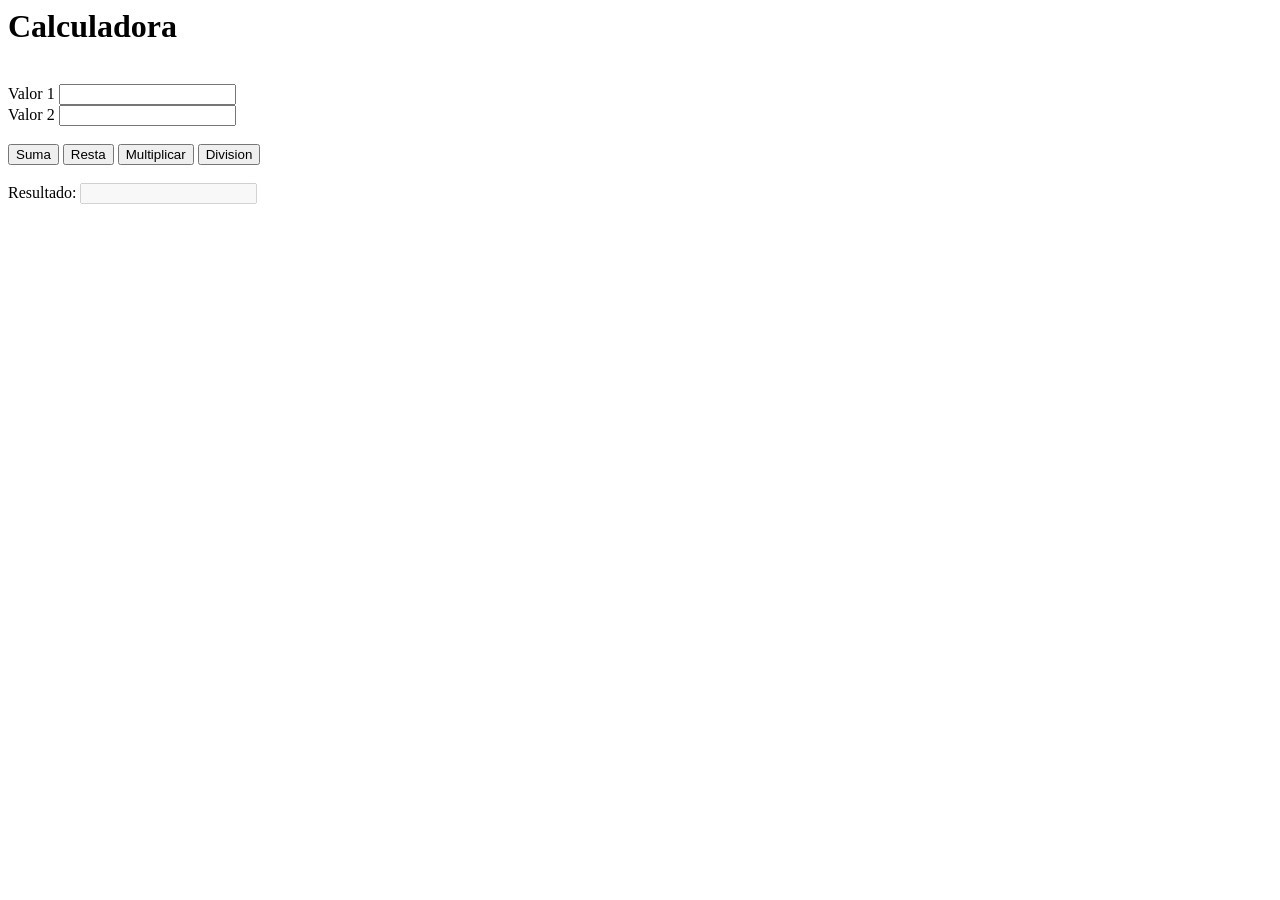
==== 03022026/index2.html @ 3ed95543 "calculadora" ====
<DOCTYPE html>
    <html>
        <head>
            <title>Calculadora</title>
        </head>
        <body>
            <h1>Calculadora</h1>
            <br>
            <label>Valor 1</label>
            <input type="text" id="cajaValorUno"></input>
            <br>
            <label>Valor 2</label>
            <input type="text" id="cajaValorDos"></input>
            <br>
            <br>
            <button onclick="suma();">Suma</button> 
            <button onclick="resta();">Resta</button> 
            <button onclick="multiplicar();">Multiplicar</button> 
            <button onclick="division();">Division</button> 
            <script src="calculadora.js"></script>
            <br>
            <br>
            <label>Resultado: </label>
            <input type="text" id="cajaresultado" disabled></input>
        </body>
    </html>
</DOCTYPE>
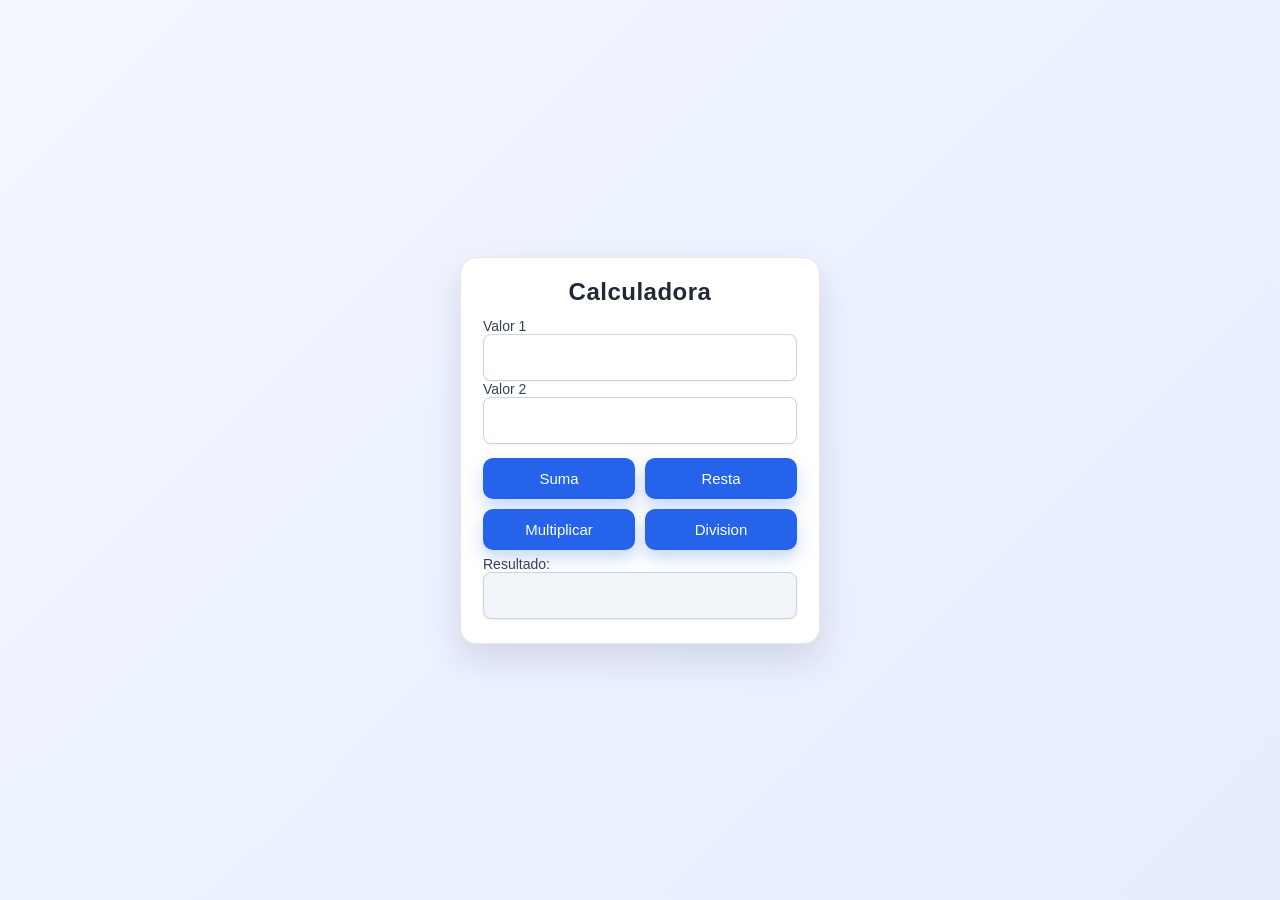
==== commit f6967d4d: "se cambio estilo final" ====
--- a/03022026/index2.html
+++ b/03022026/index2.html
@@ -2,26 +2,25 @@
     <html>
         <head>
             <title>Calculadora</title>
+            <link rel="stylesheet" href="style.css">
         </head>
         <body>
-            <h1>Calculadora</h1>
-            <br>
-            <label>Valor 1</label>
-            <input type="text" id="cajaValorUno"></input>
-            <br>
-            <label>Valor 2</label>
-            <input type="text" id="cajaValorDos"></input>
-            <br>
-            <br>
-            <button onclick="suma();">Suma</button> 
-            <button onclick="resta();">Resta</button> 
-            <button onclick="multiplicar();">Multiplicar</button> 
-            <button onclick="division();">Division</button> 
-            <script src="calculadora.js"></script>
-            <br>
-            <br>
-            <label>Resultado: </label>
-            <input type="text" id="cajaresultado" disabled></input>
+            <div class="card">
+                <h1>Calculadora</h1>
+                <label>Valor 1</label>
+                <input type="text" id="cajaValorUno"></input>
+                <label>Valor 2</label>
+                <input type="text" id="cajaValorDos"></input>
+                <div class="buttons">
+                    <button onclick="suma();">Suma</button> 
+                    <button onclick="resta();">Resta</button> 
+                    <button onclick="multiplicar();">Multiplicar</button> 
+                    <button onclick="division();">Division</button> 
+                </div>
+                <script src="calculadora.js"></script>
+                <label>Resultado: </label>
+                <input type="text" id="cajaresultado" disabled></input>
+            </div>
         </body>
     </html>
-</DOCTYPE>+</DOCTYPE>
--- a/03022026/style.css
+++ b/03022026/style.css
@@ -0,0 +1,85 @@
+/* Reset */
+* {
+    box-sizing: border-box;
+    font-family: "Segoe UI", Tahoma, Geneva, Verdana, sans-serif;
+}
+
+body {
+    margin: 0;
+    min-height: 100vh;
+    display: flex;
+    justify-content: center;
+    align-items: center;
+    padding: 24px;
+    background: linear-gradient(135deg, #f2f6ff 0%, #e6edff 100%);
+    color: #1f2937;
+}
+
+.card {
+    width: 360px;
+    max-width: 100%;
+    padding: 20px 22px 24px 22px;
+    background: #ffffff;
+    border-radius: 16px;
+    box-shadow: 0 16px 36px rgba(15, 23, 42, 0.12);
+    border: 1px solid #e5e7eb;
+}
+
+h1 {
+    margin: 0 0 12px 0;
+    text-align: center;
+    font-size: 24px;
+    letter-spacing: 0.5px;
+}
+
+label {
+    font-size: 14px;
+    margin: 10px 0 6px 0;
+    color: #374151;
+}
+
+input[type="text"] {
+    width: 100%;
+    padding: 12px 10px;
+    border: 1px solid #cbd5e1;
+    border-radius: 8px;
+    background-color: #ffffff;
+    font-size: 18px;
+    text-align: right;
+    box-shadow: 0 1px 2px rgba(15, 23, 42, 0.08);
+}
+
+button {
+    width: 100%;
+    padding: 12px 0;
+    margin-top: 0;
+    font-size: 15px;
+    background-color: #2563eb;
+    color: #ffffff;
+    border: none;
+    border-radius: 10px;
+    cursor: pointer;
+    box-shadow: 0 8px 16px rgba(37, 99, 235, 0.25);
+    transition: transform 0.08s ease, box-shadow 0.12s ease, background-color 0.12s ease;
+}
+
+button:hover {
+    background-color: #1d4ed8;
+}
+
+button:active {
+    transform: translateY(1px);
+    box-shadow: 0 4px 10px rgba(37, 99, 235, 0.2);
+}
+
+.buttons {
+    margin: 14px 0 6px 0;
+    display: grid;
+    grid-template-columns: repeat(2, 1fr);
+    gap: 10px;
+}
+
+input[disabled] {
+    background-color: #f1f5f9;
+    color: #0f172a;
+}
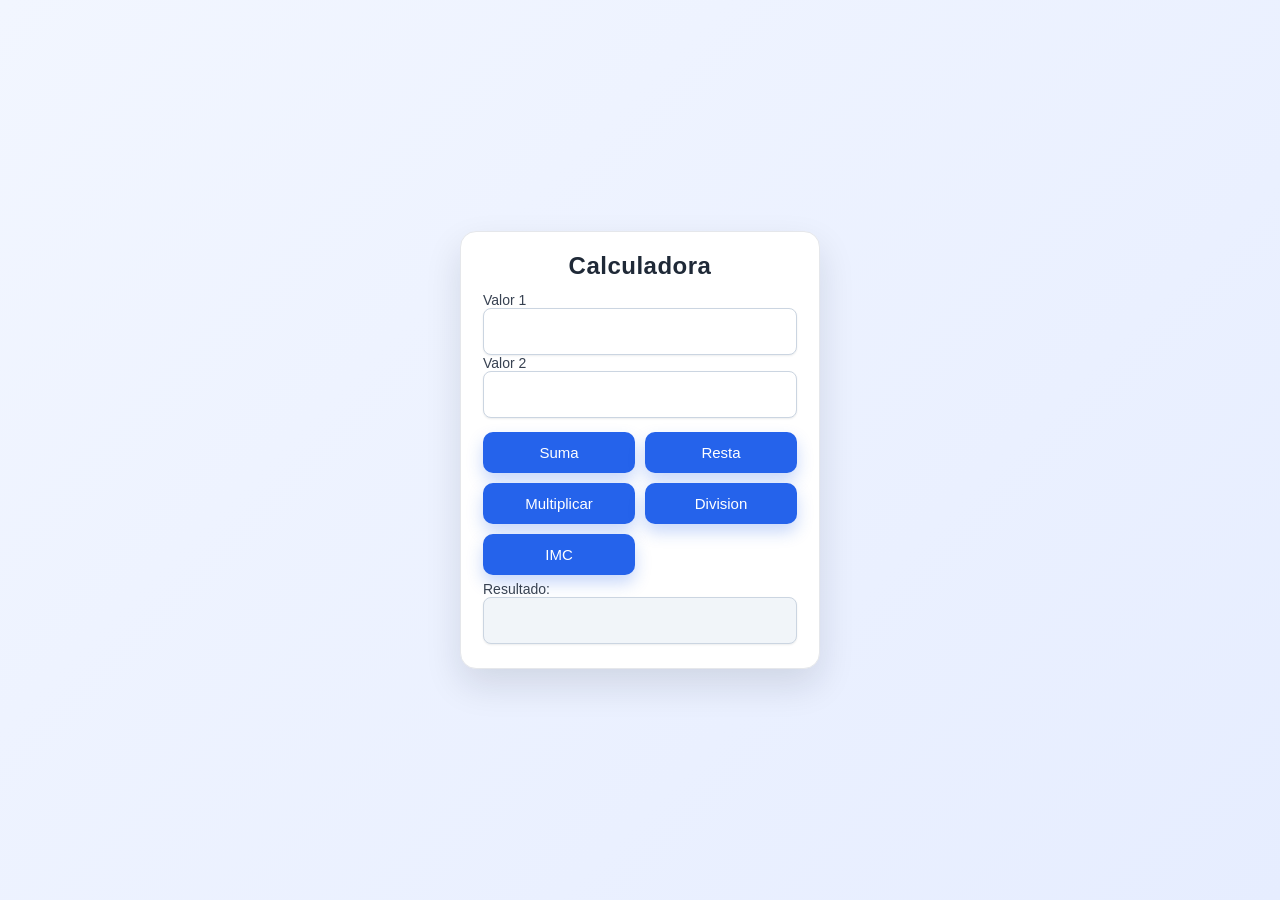
==== commit 3ca118dc: "cambio html boton" ====
--- a/03022026/index2.html
+++ b/03022026/index2.html
@@ -1,7 +1,7 @@
 <DOCTYPE html>
     <html>
         <head>
-            <title>Calculadora</title>
+            <title>Calculadora IMC</title>
             <link rel="stylesheet" href="style.css">
         </head>
         <body>
@@ -16,6 +16,7 @@
                     <button onclick="resta();">Resta</button> 
                     <button onclick="multiplicar();">Multiplicar</button> 
                     <button onclick="division();">Division</button> 
+                    <button onclick="IMC();">IMC</button> 
                 </div>
                 <script src="calculadora.js"></script>
                 <label>Resultado: </label>
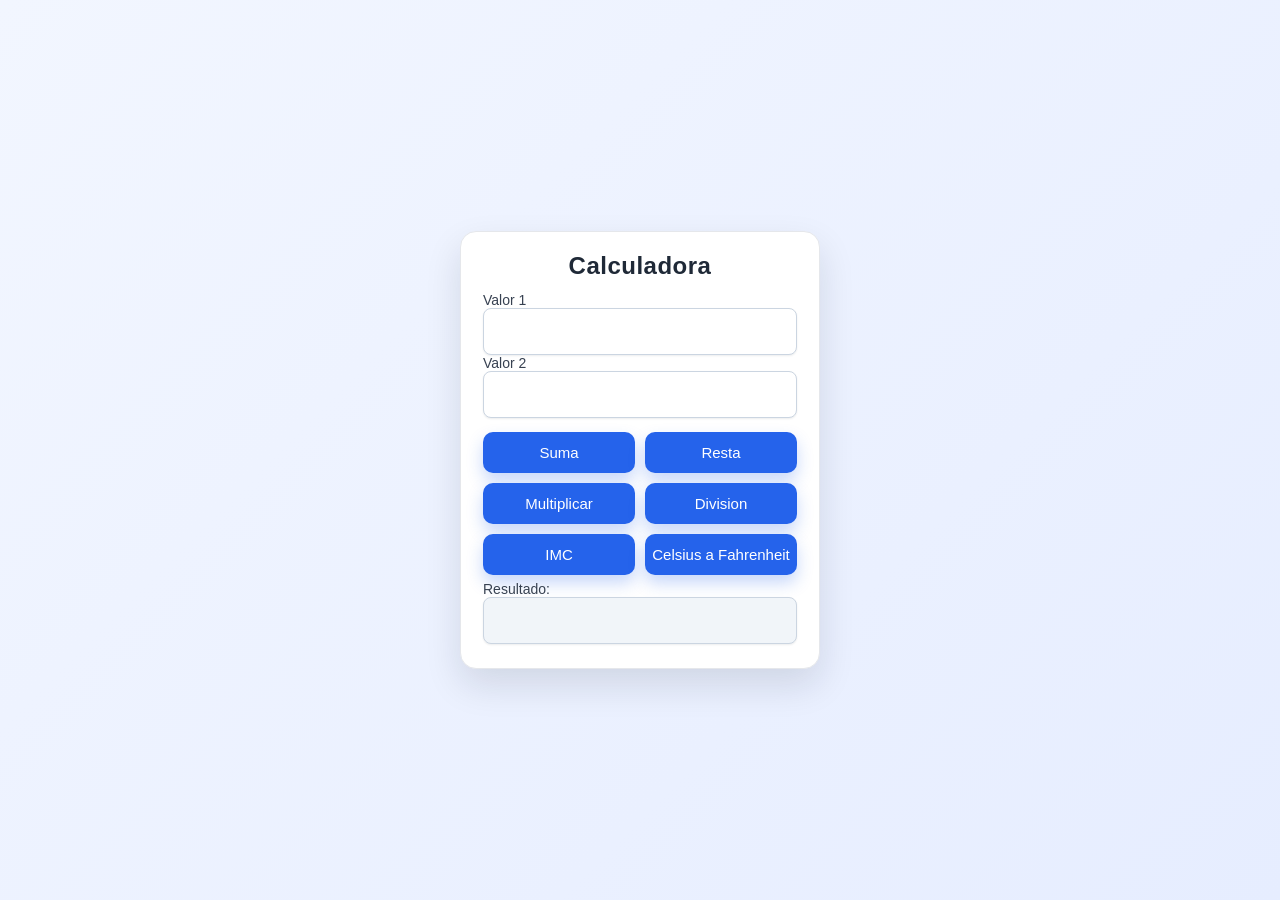
==== commit f114fc75: "se agregaron botones" ====
--- a/03022026/index2.html
+++ b/03022026/index2.html
@@ -17,6 +17,7 @@
                     <button onclick="multiplicar();">Multiplicar</button> 
                     <button onclick="division();">Division</button> 
                     <button onclick="IMC();">IMC</button> 
+                    <button onclick="celsiusAFahrenheit();">Celsius a Fahrenheit</button> 
                 </div>
                 <script src="calculadora.js"></script>
                 <label>Resultado: </label>
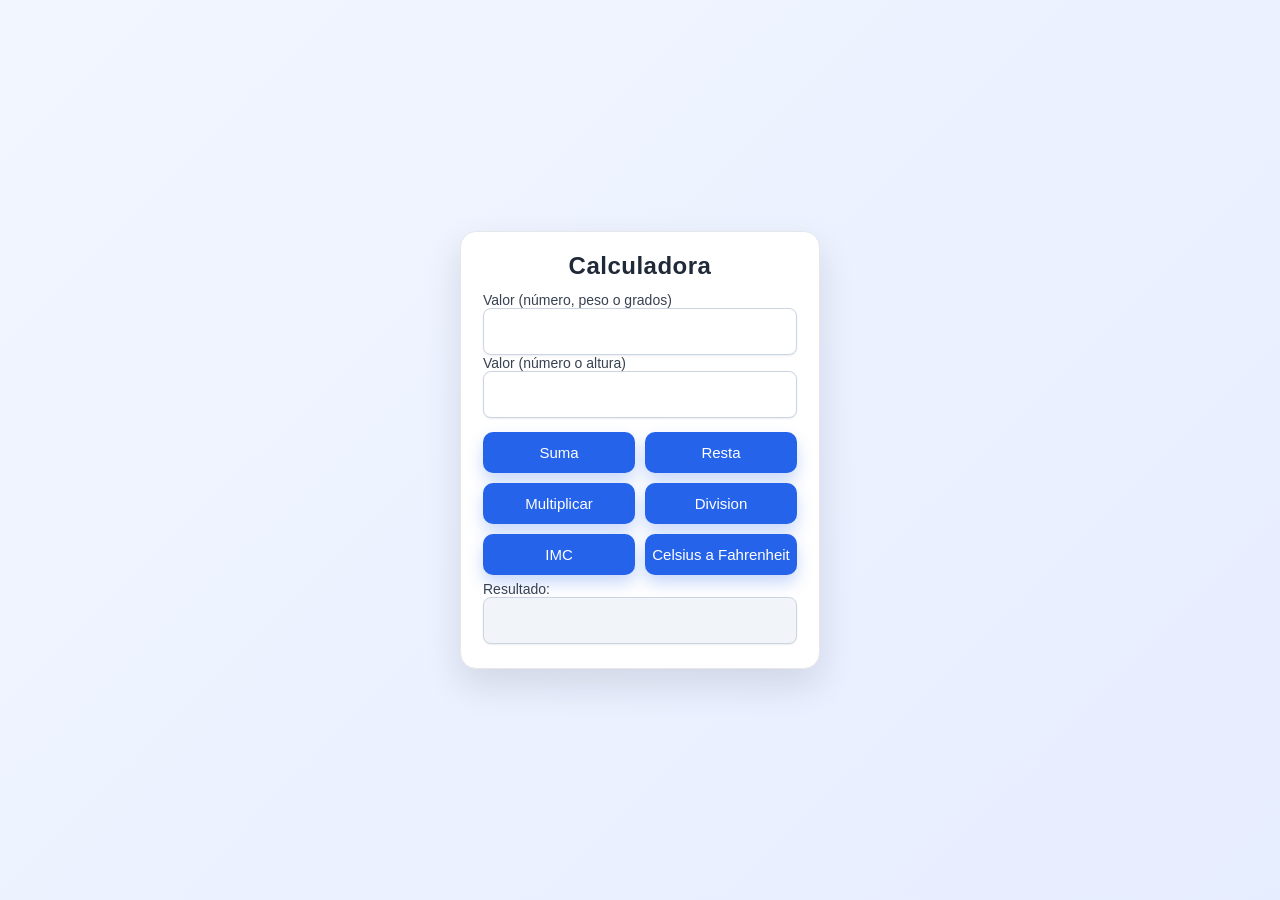
==== commit b7b2e93e: "se cambiaron titulos" ====
--- a/03022026/index2.html
+++ b/03022026/index2.html
@@ -1,15 +1,15 @@
 <DOCTYPE html>
     <html>
         <head>
-            <title>Calculadora IMC</title>
+            <title>Calculadora</title>
             <link rel="stylesheet" href="style.css">
         </head>
         <body>
             <div class="card">
                 <h1>Calculadora</h1>
-                <label>Valor 1</label>
+                <label>Valor (número, peso o grados)</label>
                 <input type="text" id="cajaValorUno"></input>
-                <label>Valor 2</label>
+                <label>Valor (número o altura)</label>
                 <input type="text" id="cajaValorDos"></input>
                 <div class="buttons">
                     <button onclick="suma();">Suma</button> 
